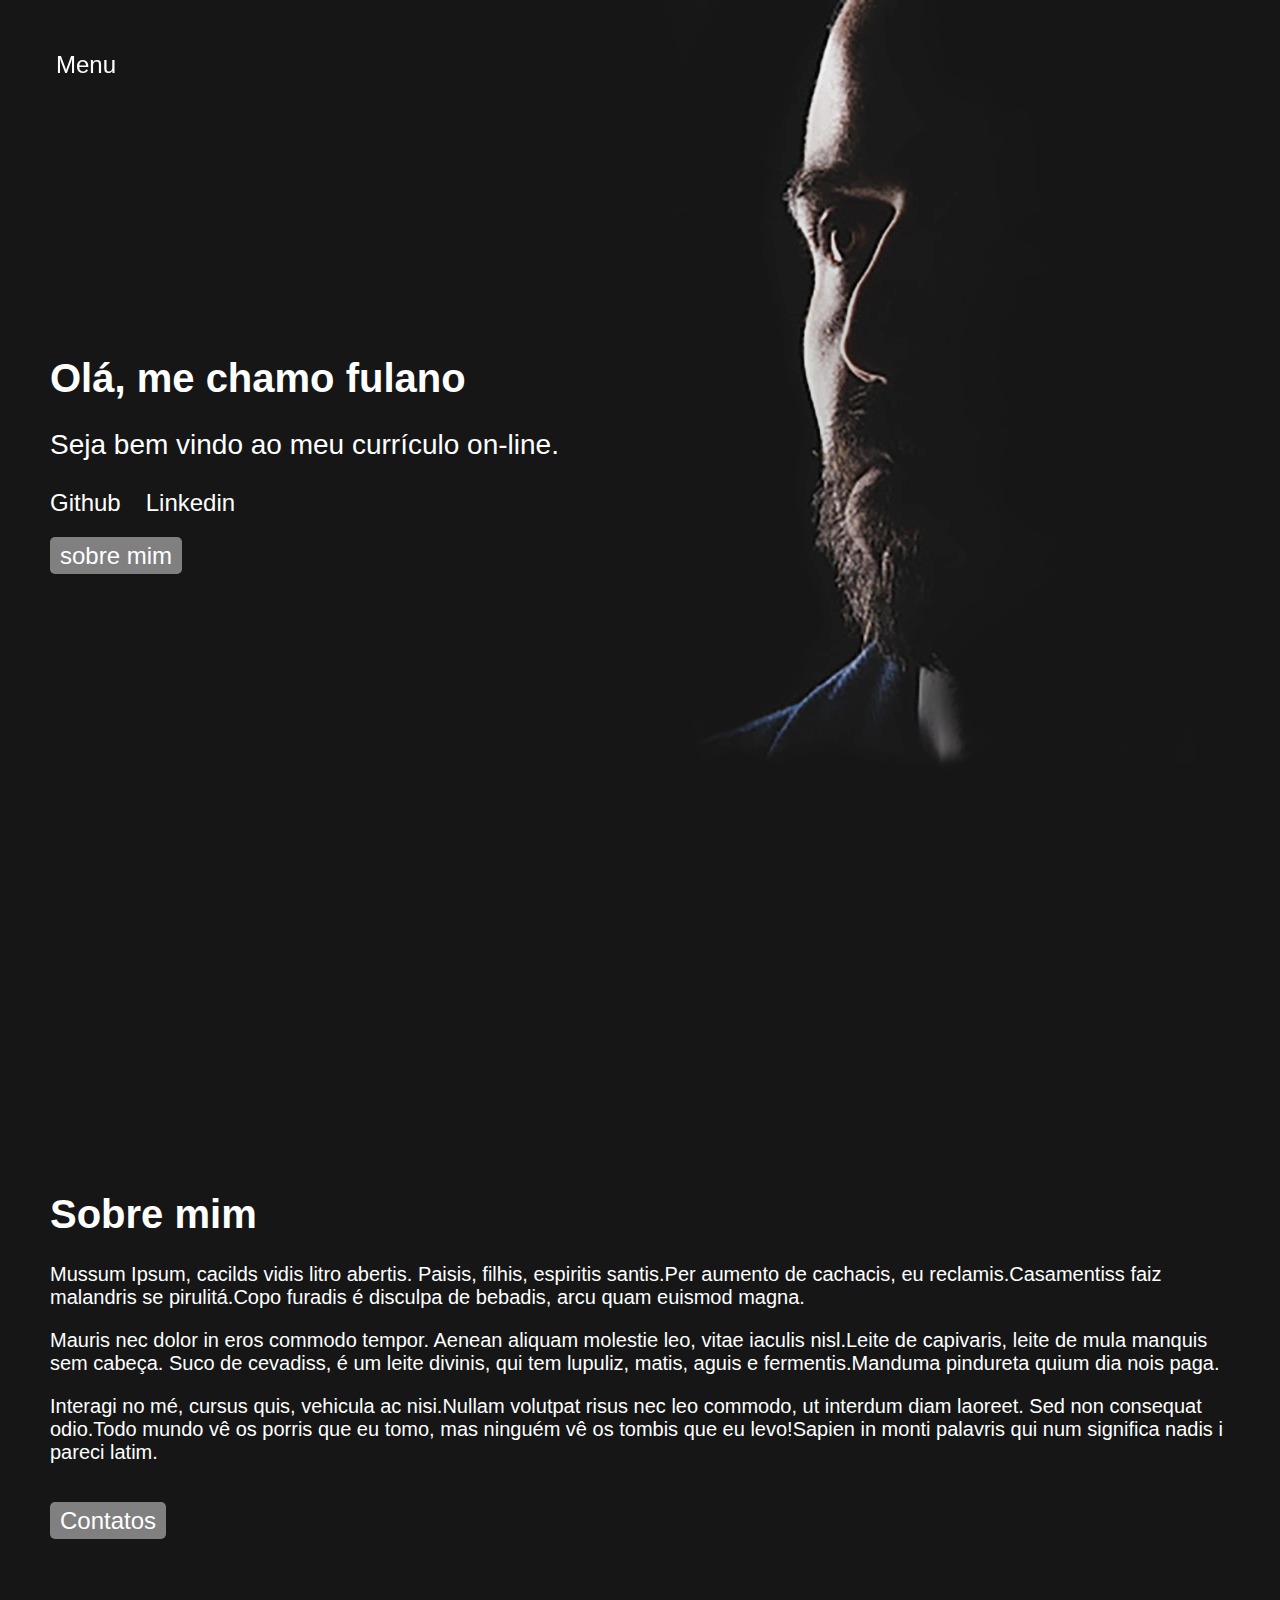
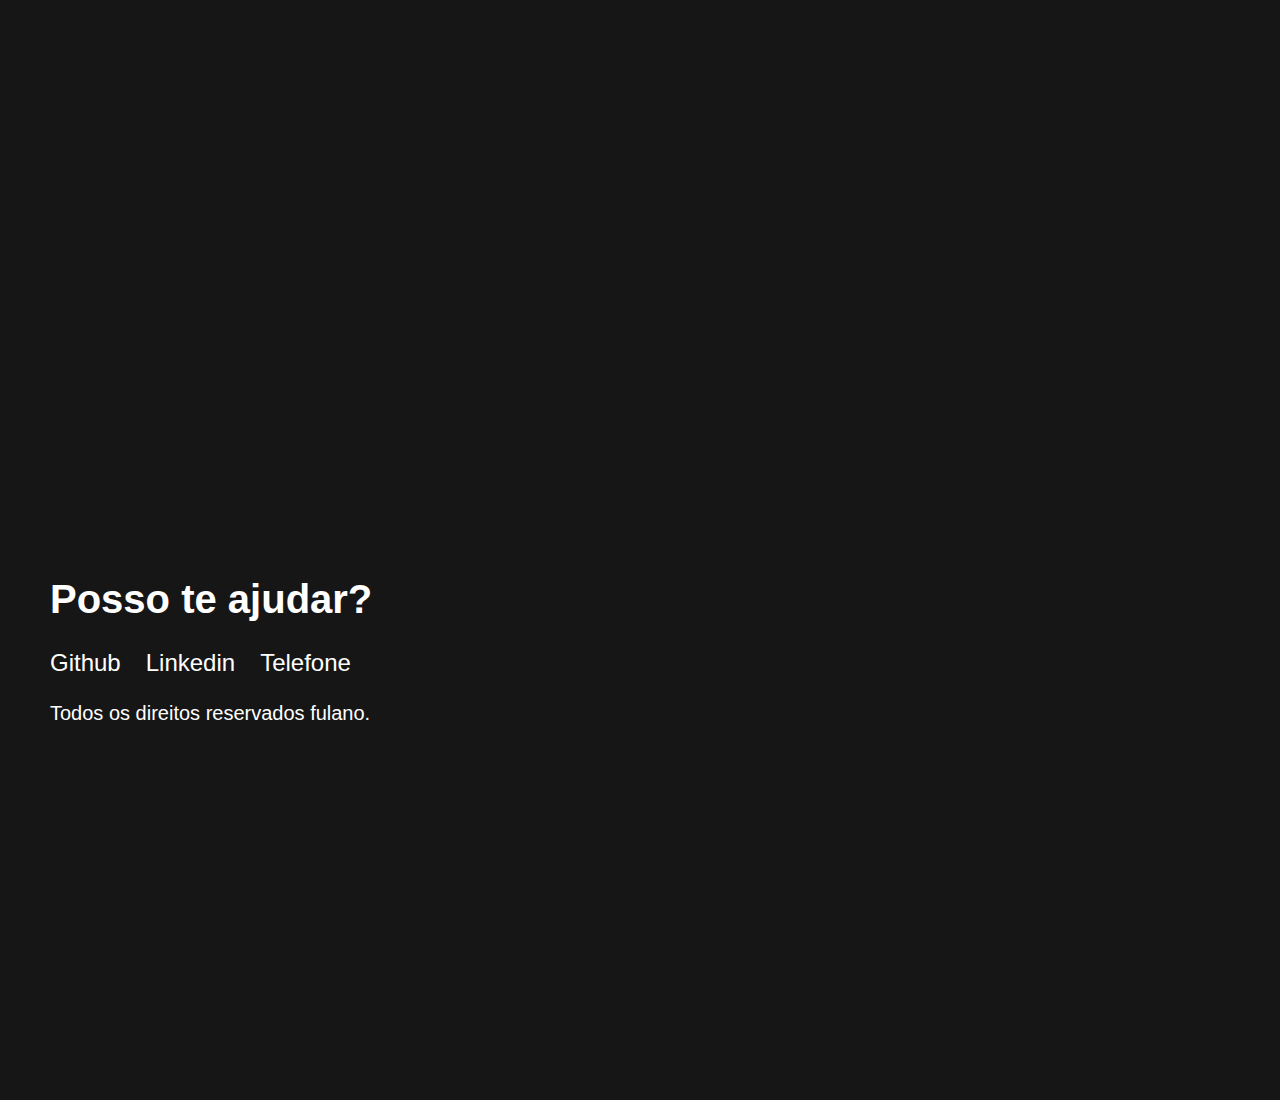
==== Aula9/index.html @ 03971b84 "Trabalho aula 9 - FrontEndII" ====
<!DOCTYPE html>
<html lang="pt-br">
<head>
    <meta charset="utf-8">
    <meta name="viewport" content="width=device-width, initial-scale=1, shrink-to-fit=no">
    <title>Aula 09: Primeira entrega</title>
    <link rel="stylesheet" href="./style.css">
</head>
<body>

    <div class="l-app">

        <!-- 

            1. Esta sessão deverá ser apresentada
            sempre que houver o click no botão MENU:

            <button class="l-sidebar__btn"type="button">Menu</button>

        -->
        <div class="l-sidebar">
            <h1 class="l-logo">seu nome</h1>
            <nav class="c-sidebar">
                <a class="c-nav__item" href="#sobre-mim">sobre mim</a>
                <a class="c-nav__item" href="#contatos">contatos</a>
            </nav>
        </div>

        <!--

            1.1. Quando houver o click do usuário,
            a sidebar deverá ser apresentada.

            <div class="l-sidebar">
                ...
            </div>

        -->
        <button class="l-sidebar__btn"type="button">Menu</button>

        <!-- 

            2. O usuário poderá usar o teclado para abrir ou fechar
            a sidebar. No caso, as tecla Space.

            3. O usuário poderá usar o mouse para abrir ou fechar
            a sidebar. No caso, um duplo click em qualquer local
            do site irá abrir ou fechar a sidebar.

        -->

        <div class="l-content">

            <!-- Sessão Principal -->
            <div class="l-page bg__profile">
                <main>
                    <h1 class="title">Olá, me chamo fulano</h1>
                    <p class="description">Seja bem vindo ao meu currículo on-line.</p>
                    
                    <nav class="c-nav u-my-3">
                        <a class="c-nav__item" href="">Github</a>
                        <a class="c-nav__item" href="">Linkedin</a>
                    </nav>

                    <a class="c-btn u-my-3" href="#sobre-mim">sobre mim</a>
                </main>
            </div>

            <!-- Sessão Sobre mim -->
            <div class="l-page" id="sobre-mim">
                <article>
                    <h1 class="title">Sobre mim</h1>
                    <p>Mussum Ipsum, cacilds vidis litro abertis. Paisis, filhis, espiritis santis.Per aumento de cachacis, eu reclamis.Casamentiss faiz malandris se pirulitá.Copo furadis é disculpa de bebadis, arcu quam euismod magna.</p>
                    <p>Mauris nec dolor in eros commodo tempor. Aenean aliquam molestie leo, vitae iaculis nisl.Leite de capivaris, leite de mula manquis sem cabeça. Suco de cevadiss, é um leite divinis, qui tem lupuliz, matis, aguis e fermentis.Manduma pindureta quium dia nois paga.</p>
                    <p>Interagi no mé, cursus quis, vehicula ac nisi.Nullam volutpat risus nec leo commodo, ut interdum diam laoreet. Sed non consequat odio.Todo mundo vê os porris que eu tomo, mas ninguém vê os tombis que eu levo!Sapien in monti palavris qui num significa nadis i pareci latim.</p>
                    <br>
                    <a class="c-btn u-my-3" href="#contatos">Contatos</a>
                </article>
            </div>

            <!-- Sessão Contatos-->
            <div class="l-page" id="contatos">
                <section>
                    <h1 class="title">Posso te ajudar?</h1>
                    
                    <nav class="c-nav">
                        <a class="c-nav__item" href="">Github</a>
                        <a class="c-nav__item" href="">Linkedin</a>
                        <a class="c-nav__item" href="tel:+5521972190000">Telefone</a>
                    </nav>
                </section>

                <footer class="u-my-3">
                    <span>Todos os direitos reservados fulano.</span>
                </footer>
                
            </div>

        </div>
    </div>

    <!--

        4. Um boxe de texto irá acompanhar o cursor do mouse.
        4.1. O texto deverá mudar quando o cursor do mouse sobrepor 
        qualquer uma das sessão do site:
         - Receberá o texto Bem vindo
         - Receberá o texto Sobre mim
         - Receberá o texto Contatos

        5. Corrija o erro presente no console do DevTools.

    -->
    <!-- 5. **(20pts)** Corrija o erro presente no console do DevTools. -->
    <script type="text/javascript" src="./app.js" defer></script>

</body>
</html>
---- Aula9/style.css ----
* {
    box-sizing: border-box;
}

body {
    background-color: rgb(22, 22, 22);
    font-family: Arial, Helvetica, sans-serif;
    font-size: 20px;
    color: white;
    padding: 0;
    margin: 0;
}
 
/*
    Layout(s)
*/

.l-app {
    height: 100vh;
    width: 100vw;
}

.l-sidebar {
    background-color: black;
    height: 100vh;
    padding: 100px 25px 0;
    position: fixed;
    min-width: 250px;
    top: 0;
    left: 0;
    transform: translateX(-250px);
    width: 250px;
    z-index: 1;
}

.l-sidebar::after {
    color: white;
    content: "fechar";
    font-family: Arial Black, Arial, sans-serif;
    position: absolute;
    top: 10px;
    right: 10px;
}

.l-sidebar__btn {
    background-color: transparent;
    border: none;
    color: white;
    font-size: 1.5rem;
    position: fixed;
    margin: 50px;
}

.l-sidebar--open {
    transition: all .5s;
    transform: translateX(0);
}

.l-sidebar--close {
    transition: all .5s;
    transform: translateX(-250px);
}


.l-logo {
    font-size: 1.8rem;
    color: white;
    margin-bottom: 75px;
}

.l-page {
    display: flex;
    flex-direction: column;
    justify-content: center;
    height: 100vh;
    padding: 50px;
    width: 100%;
}

.bg__profile {
    background-image: url("./images/profile.webp");
    background-repeat: no-repeat;
    background-position: top right;
}

/*
    Componente(s)
*/

.c-sidebar {
    display: flex;
    font-family: Arial Black, Arial, Helvetica, sans-serif;
    flex-direction: column;
    gap: 25px;
}

.c-nav {
    display: flex;
    font-family: Arial Black, Arial, Helvetica, sans-serif;
    gap: 25px;
}

.c-nav__item {
    font-size: 24px;
    color: white;
    text-decoration: none;
}

.c-btn {
    background-color: gray;
    border: none;
    border-radius: 5px;
    color: white;
    font-family: Arial Black, Arial, sans-serif;
    font-size: 24px;
    padding: 5px 10px;
    text-decoration: none;
}


/* Texto */
.title {
    color: white;
    font-size: 2.5rem;
}

.description {
    color: white;
    font-size: 1.75rem;
}

/* Utilitários */

.u-mx-1 {
    margin-left: 5px;
    margin-right: 5px;
}

.u-mx-2 {
    margin-left: 15px;
    margin-right: 15px;
}

.u-mx-3 {
    margin-top: 25px;
    margin-bottom: 25px;
}

.u-my-1 {
    margin-top: 5px;
    margin-bottom: 5px;
}

.u-my-2 {
    margin-top: 15px;
    margin-bottom: 15px;
}

.u-my-3 {
    margin-top: 25px;
    margin-bottom: 25px;
}
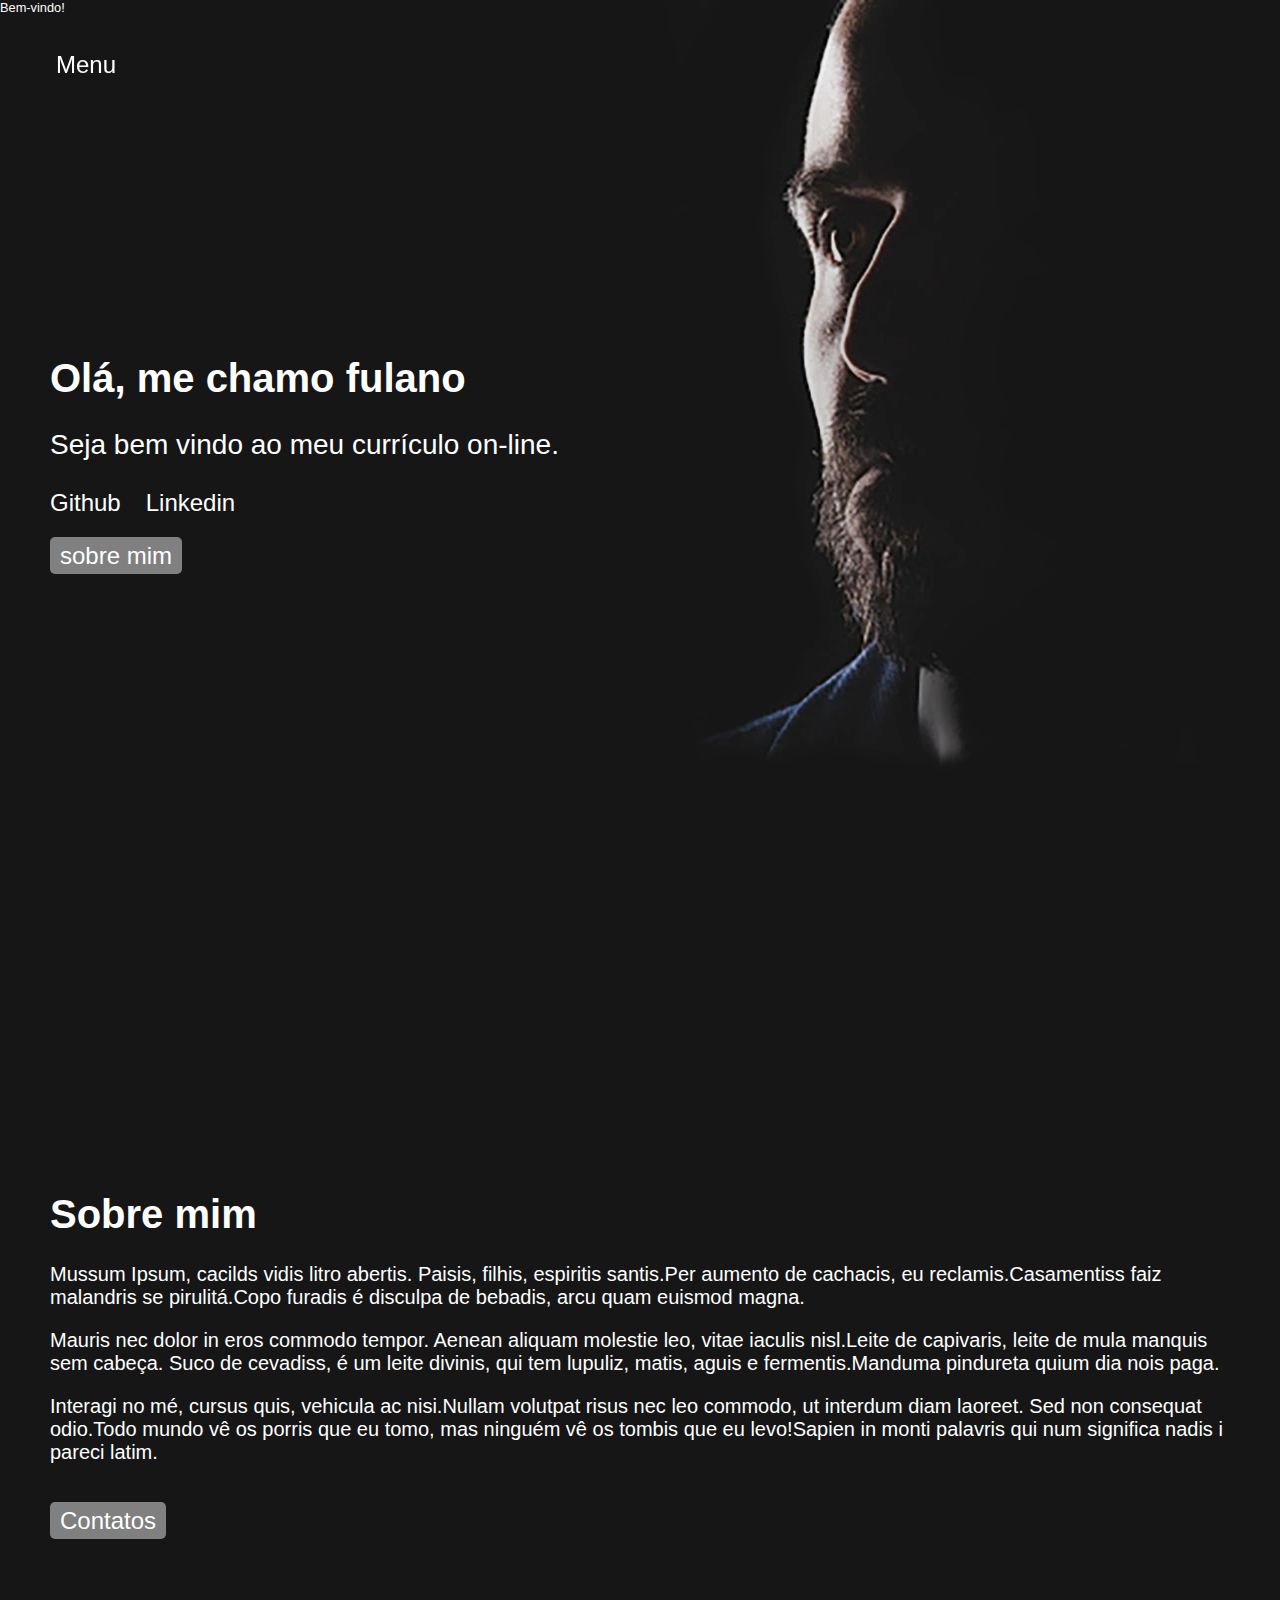
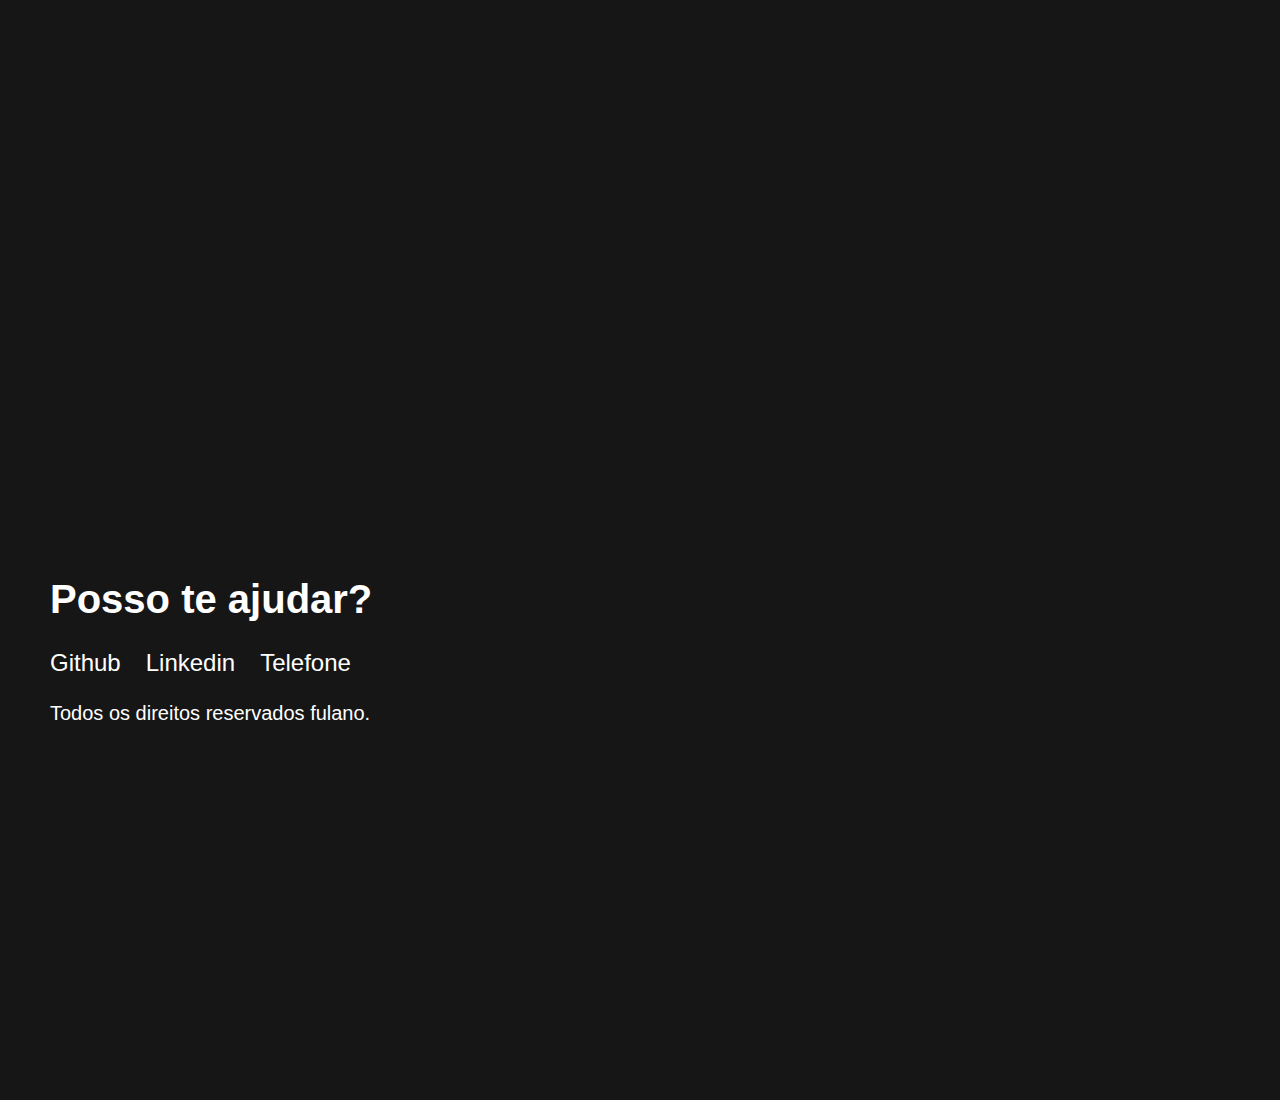
==== commit 387170c2: "Mouse com texto" ====
--- a/Aula9/index.html
+++ b/Aula9/index.html
@@ -7,7 +7,7 @@
     <link rel="stylesheet" href="./style.css">
 </head>
 <body>
-
+    <div class="cursor">Bem-vindo!</div>
     <div class="l-app">
 
         <!-- 
--- a/Aula9/style.css
+++ b/Aula9/style.css
@@ -161,3 +161,13 @@
     margin-top: 25px;
     margin-bottom: 25px;
 }
+
+.cursor{
+    width: 100px;
+    height: 30px;
+    display: block;
+    position: absolute;
+    background: transparent;
+    color: white;
+    font-size: 0.8rem;
+}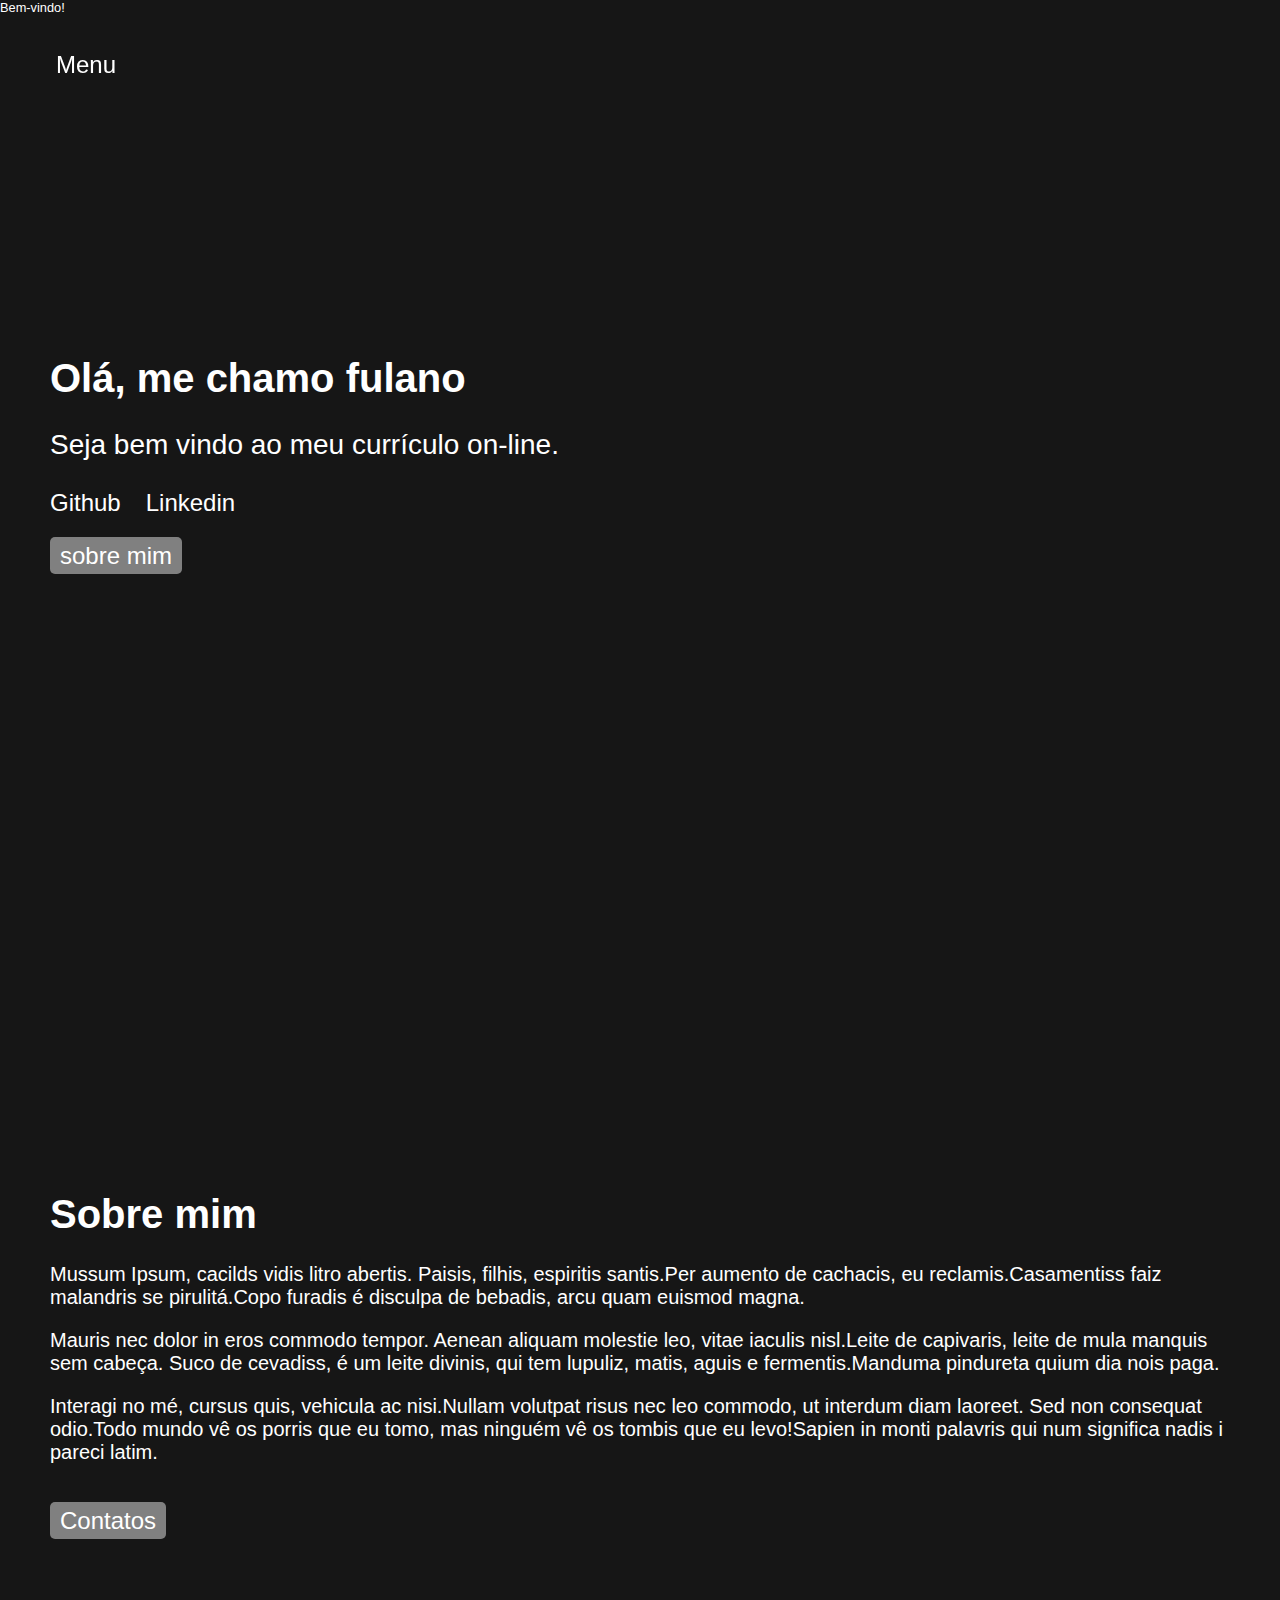
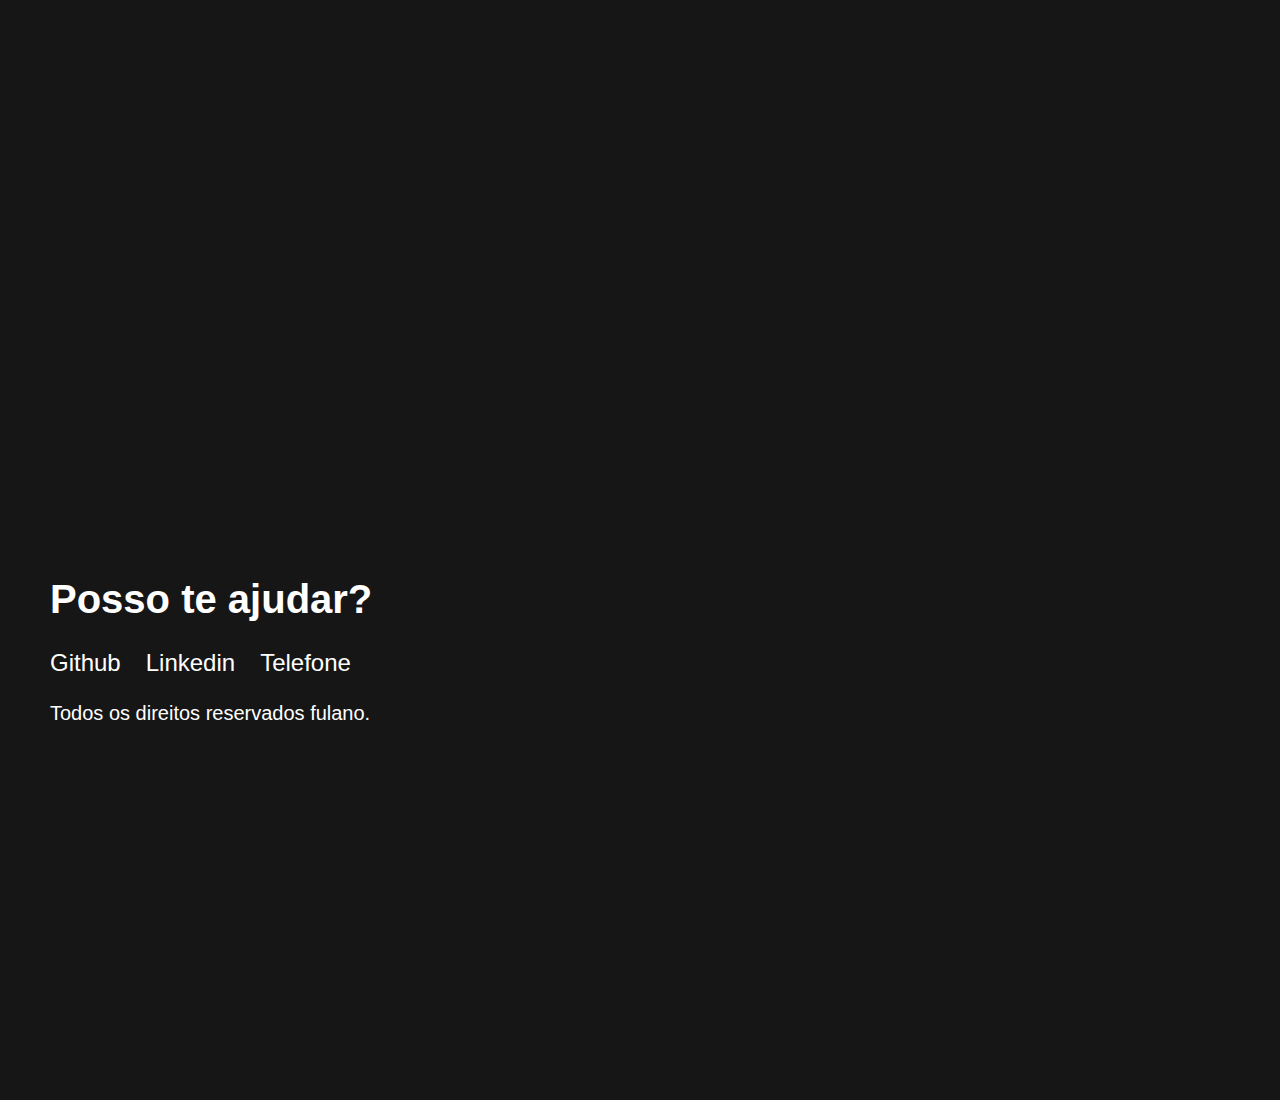
==== commit 9fa8e528: "Autalização Final" ====
--- a/Aula9/index.html
+++ b/Aula9/index.html
@@ -52,7 +52,7 @@
         <div class="l-content">
 
             <!-- Sessão Principal -->
-            <div class="l-page bg__profile">
+            <div class="l-page" id="bg__profile">
                 <main>
                     <h1 class="title">Olá, me chamo fulano</h1>
                     <p class="description">Seja bem vindo ao meu currículo on-line.</p>
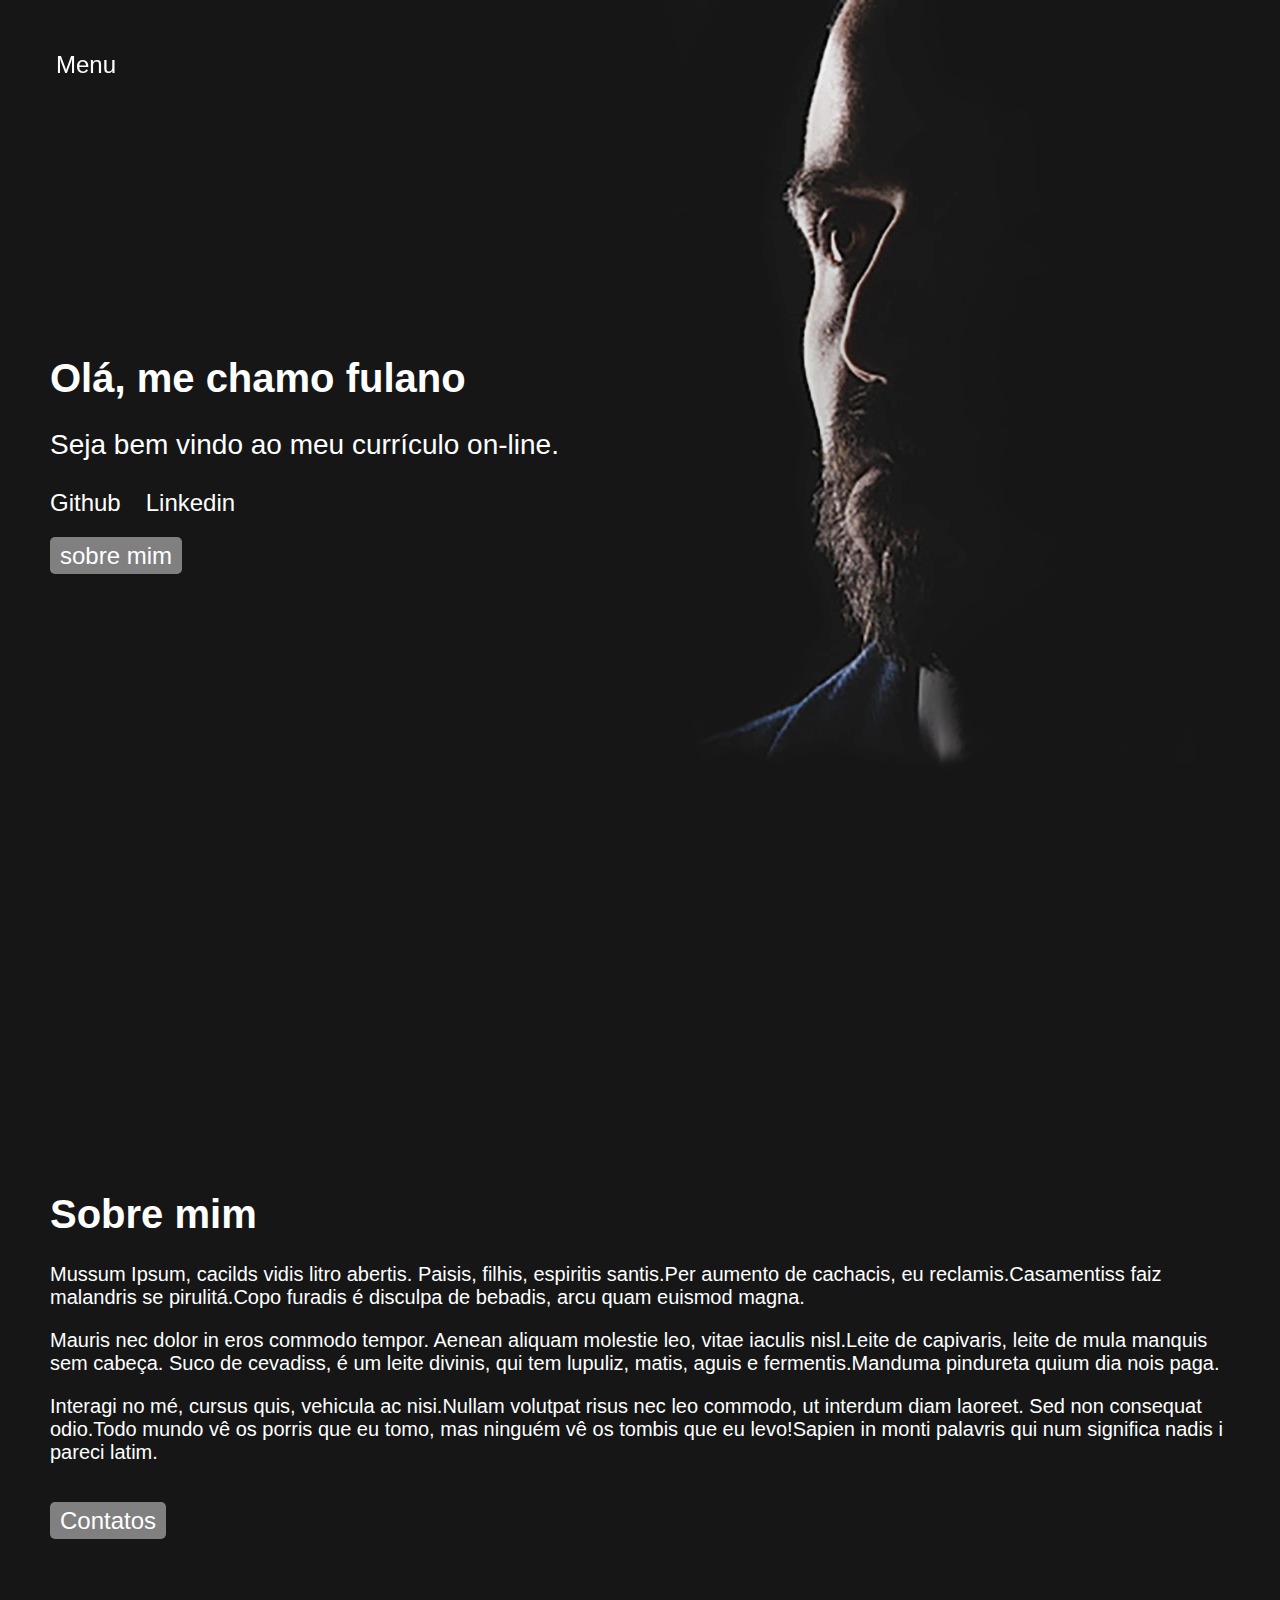
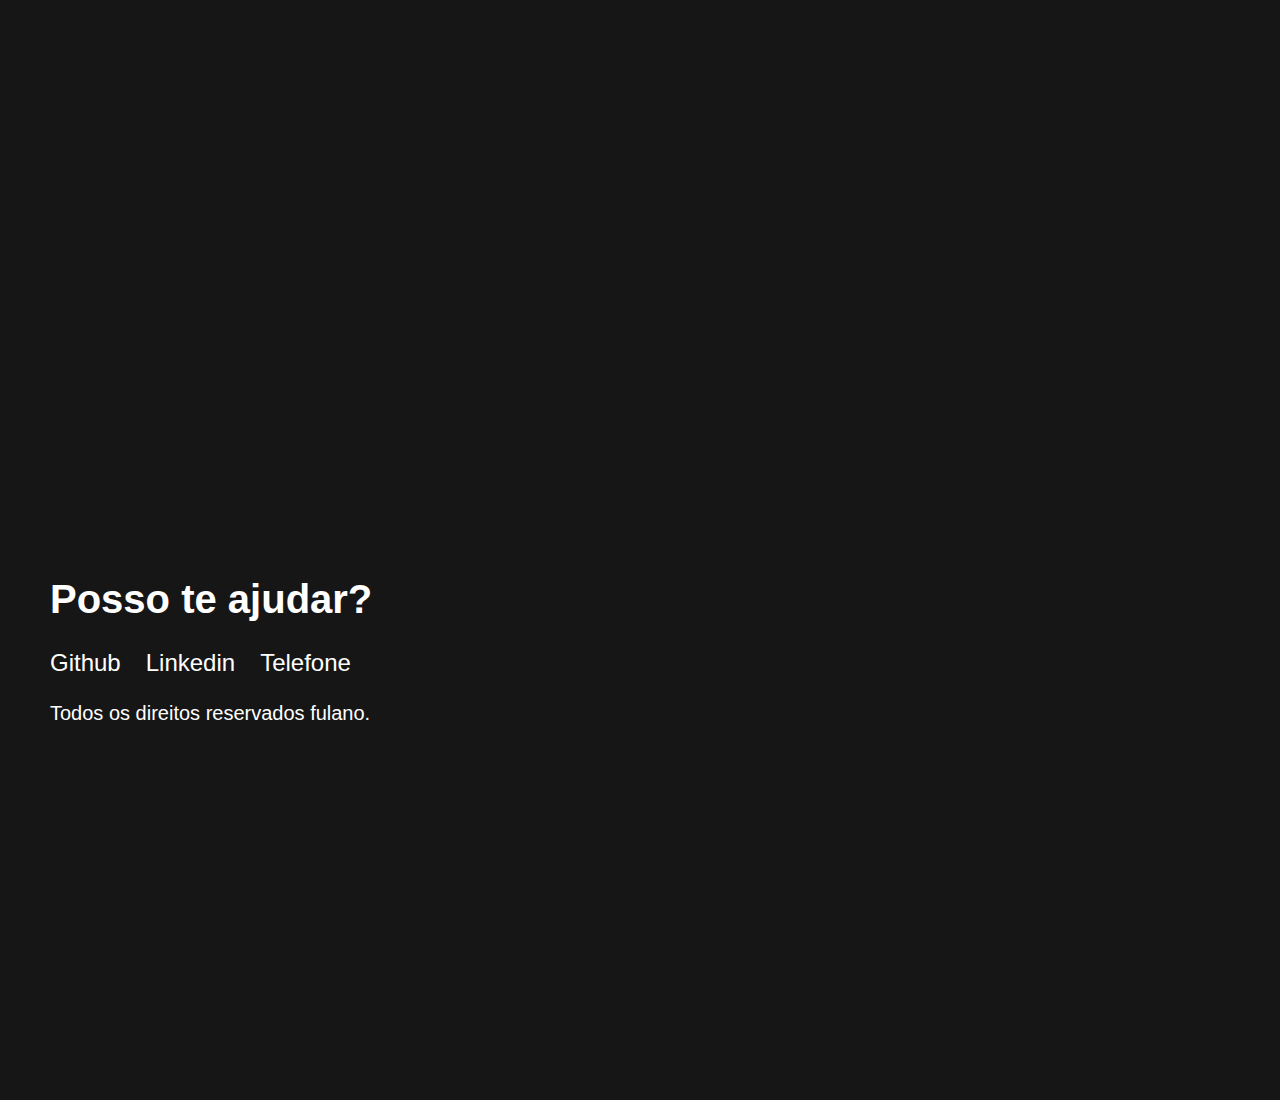
==== commit efabb2be: "Atualizando" ====
--- a/Aula9/index.html
+++ b/Aula9/index.html
@@ -7,7 +7,9 @@
     <link rel="stylesheet" href="./style.css">
 </head>
 <body>
-    <div class="cursor">Bem-vindo!</div>
+    
+    <div class="cursor"></div>
+    
     <div class="l-app">
 
         <!-- 
@@ -58,7 +60,7 @@
                     <p class="description">Seja bem vindo ao meu currículo on-line.</p>
                     
                     <nav class="c-nav u-my-3">
-                        <a class="c-nav__item" href="">Github</a>
+                        <a class="c-nav__item" href="https://github.com/MarogobaCTD/Atividades/tree/master/Aula9" target="_blank">Github</a>
                         <a class="c-nav__item" href="">Linkedin</a>
                     </nav>
 
@@ -84,9 +86,9 @@
                     <h1 class="title">Posso te ajudar?</h1>
                     
                     <nav class="c-nav">
-                        <a class="c-nav__item" href="">Github</a>
+                        <a class="c-nav__item" href= "https://github.com/MarogobaCTD/Atividades/tree/master/Aula9" target="_blank">Github</a>
                         <a class="c-nav__item" href="">Linkedin</a>
-                        <a class="c-nav__item" href="tel:+5521972190000">Telefone</a>
+                        <a class="c-nav__item" href="tel:+5551997383930">Telefone</a>
                     </nav>
                 </section>
 
--- a/Aula9/style.css
+++ b/Aula9/style.css
@@ -78,7 +78,7 @@
     width: 100%;
 }
 
-.bg__profile {
+#bg__profile {
     background-image: url("./images/profile.webp");
     background-repeat: no-repeat;
     background-position: top right;
